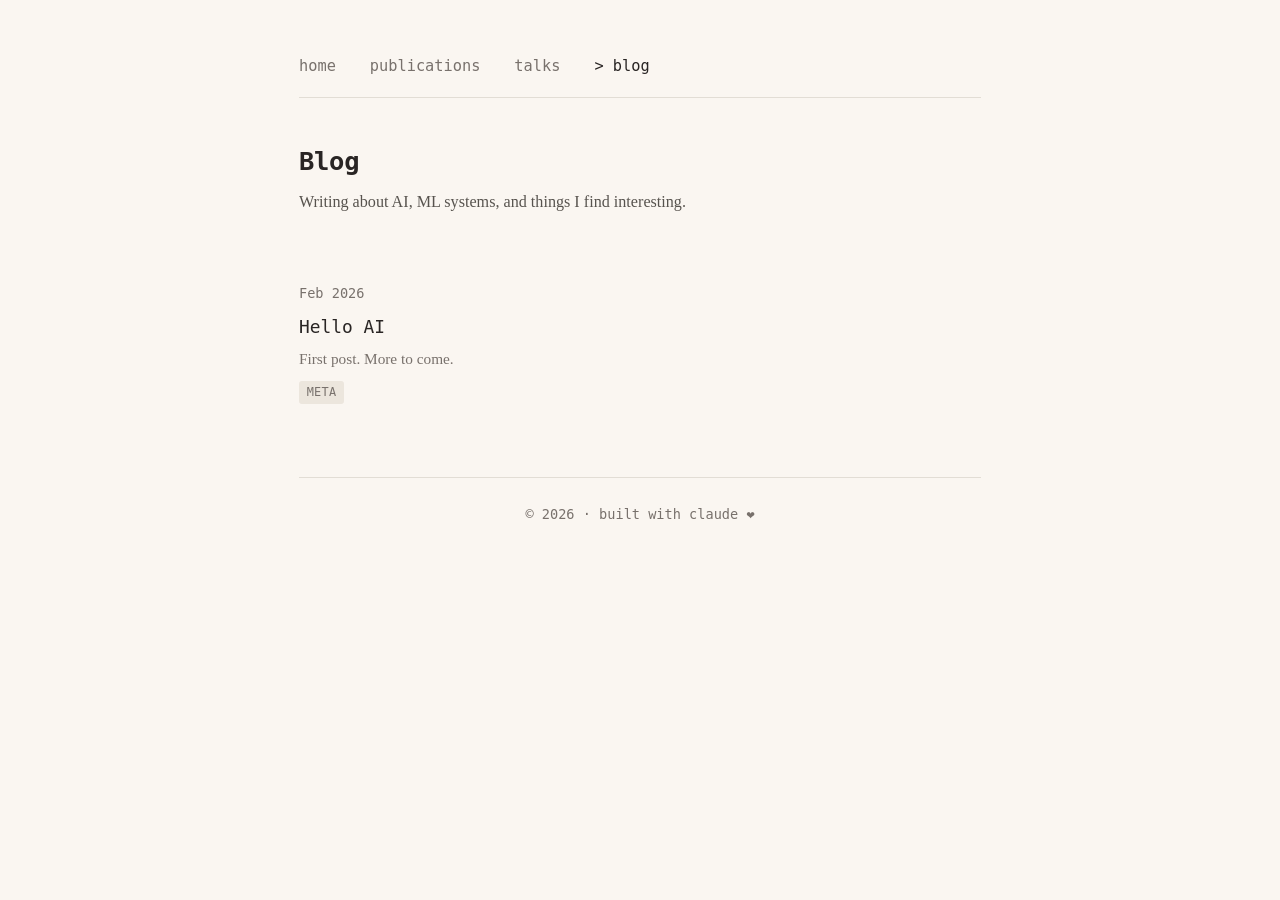
==== blog.html @ 95eef61a "Add personal professional website Plain HTML/CSS/JS site for GitHub Pages with: - Homepage with bio," ====
<!DOCTYPE html>
<html lang="en">
<head>
    <meta charset="UTF-8">
    <meta name="viewport" content="width=device-width, initial-scale=1.0">
    <title>Blog | Shubham Shukla</title>
    <meta name="description" content="Blog posts by Shubham Shukla on AI, ML, and building production systems.">
    <link rel="icon" type="image/png" href="favicons/favicon-96x96.png" sizes="96x96">
    <link rel="icon" type="image/svg+xml" href="favicons/favicon.svg">
    <link rel="shortcut icon" href="favicons/favicon.ico">
    <link rel="apple-touch-icon" sizes="180x180" href="favicons/apple-touch-icon.png">
    <link rel="manifest" href="favicons/site.webmanifest">
    <link rel="stylesheet" href="style.css">
</head>
<body>
    <div class="container">

        <!-- Navigation -->
        <nav>
            <ul>
                <li><a href="index.html">home</a></li>
                <li><a href="publications.html">publications</a></li>
                <li><a href="talks.html">talks</a></li>
                <li><a href="blog.html" class="active">blog</a></li>
            </ul>
        </nav>

        <!-- Page Header -->
        <div class="page-header">
            <h1>Blog</h1>
            <p class="tagline">Writing about AI, ML systems, and things I find interesting.</p>
        </div>

        <main class="blog-list">

            <article class="blog-post">
                <span class="post-date">Feb 2026</span>
                <h2><a href="posts/hello-ai.html">Hello AI</a></h2>
                <p class="post-excerpt">First post. More to come.</p>
                <div class="post-tags">
                    <span class="tag">meta</span>
                </div>
            </article>

        </main>

        <footer>
            &copy; 2026 &middot; built with claude ❤️
        </footer>

    </div>
</body>
</html>
---- style.css ----
/* ================================================
   Shubham Shukla — Personal Professional Site
   Claude-inspired warm dark theme
   ================================================ */

/* --- CSS Variables --- */
:root {
    --bg: #faf6f1;
    --bg-alt: #f0ebe4;
    --text: #292524;
    --text-muted: #78716c;
    --link: #b45309;
    --link-hover: #92400e;
    --border: #e2ddd5;
    --code-bg: #f0ebe4;
    --tag-bg: #ece6dd;
    --upcoming-bg: #ecfdf5;
    --upcoming-text: #047857;
}

/* --- Reset & Base --- */
*, *::before, *::after {
    margin: 0;
    padding: 0;
    box-sizing: border-box;
}

html {
    font-size: 17px;
    scroll-behavior: smooth;
}

body {
    font-family: 'IBM Plex Mono', 'SF Mono', 'Fira Code', 'Consolas', monospace;
    background-color: var(--bg);
    color: var(--text);
    line-height: 1.7;
    -webkit-font-smoothing: antialiased;
    -moz-osx-font-smoothing: grayscale;
}

/* --- Container --- */
.container {
    max-width: 750px;
    margin: 0 auto;
    padding: 3rem 2rem;
}

/* --- Navigation --- */
nav {
    border-bottom: 1px solid var(--border);
    padding-bottom: 1rem;
    margin-bottom: 2.5rem;
}

nav ul {
    list-style: none;
    display: flex;
    gap: 2rem;
}

nav a {
    font-size: 0.9rem;
    color: var(--text-muted);
    text-decoration: none;
    transition: color 0.2s;
    position: relative;
}

nav a:hover {
    color: var(--text);
}

nav a.active {
    color: var(--text);
}

nav a.active::before {
    content: '> ';
}

nav a.disabled {
    color: #c4bdb4;
    cursor: default;
    pointer-events: none;
}

/* --- Header --- */
header {
    margin-bottom: 3rem;
}

.header-content {
    display: flex;
    justify-content: space-between;
    align-items: flex-start;
    gap: 2rem;
}

.intro {
    flex: 1;
}

.intro h1 {
    font-size: 1.8rem;
    font-weight: 600;
    letter-spacing: -0.5px;
    margin-bottom: 0.3rem;
    color: var(--text);
}

.descriptor {
    font-size: 0.85rem;
    color: var(--text);
    font-weight: 500;
    margin-bottom: 1rem;
    line-height: 1.5;
}

.tagline {
    font-family: 'Georgia', 'Times New Roman', serif;
    font-size: 0.95rem;
    color: #57534e;
    line-height: 1.6;
    margin-bottom: 1.2rem;
}

.tagline p {
    margin: 0;
}

.cursor {
    animation: blink 1s step-end infinite;
}

@keyframes blink {
    50% { opacity: 0; }
}

.links {
    display: flex;
    flex-wrap: wrap;
    gap: 0.75rem;
    font-size: 0.85rem;
}

.links a {
    color: var(--text-muted);
    text-decoration: none;
    transition: color 0.2s;
}

.links a:hover {
    color: var(--link);
}

.links a::before {
    content: '[';
}

.links a::after {
    content: ']';
}

/* --- Portrait --- */
.portrait-container {
    flex-shrink: 0;
}

.portrait {
    width: 160px;
    height: 160px;
    border-radius: 50%;
    object-fit: cover;
    object-position: center 15%;
    filter: grayscale(20%);
    transition: filter 0.3s;
}

.portrait:hover {
    filter: grayscale(0%);
}

.portrait-placeholder {
    width: 140px;
    height: 140px;
    border-radius: 50%;
    background: #e7e0d8;
    border: 2px solid var(--border);
    display: flex;
    align-items: center;
    justify-content: center;
}

.portrait-placeholder svg {
    width: 60px;
    height: 60px;
    opacity: 0.3;
}

/* --- Callout --- */
.callout {
    font-family: 'Georgia', 'Times New Roman', serif;
    font-size: 0.9rem;
    color: var(--text-muted);
    margin-top: 1.5rem;
    line-height: 1.6;
    font-style: italic;
}

/* --- Section Headers --- */
.section-title {
    font-size: 1rem;
    font-weight: 500;
    color: var(--text-muted);
    letter-spacing: 1px;
    margin-bottom: 1.5rem;
}

/* --- About / Bio --- */
.about {
    margin-bottom: 3rem;
    border-bottom: 1px dotted var(--border);
    padding-bottom: 3rem;
}

.about p {
    font-family: 'Georgia', 'Times New Roman', serif;
    font-size: 1rem;
    line-height: 1.85;
    color: var(--text);
    margin-bottom: 1rem;
}

.about p:last-child {
    margin-bottom: 0;
}

.about a {
    color: var(--link);
    text-decoration: none;
    border-bottom: 1px solid transparent;
    transition: border-color 0.2s;
}

.about a:hover {
    border-bottom-color: var(--link);
}

/* --- News Section --- */
.news {
    margin-bottom: 3rem;
    border-bottom: 1px dotted var(--border);
    padding-bottom: 3rem;
}

.news-list {
    list-style: none;
}

.news-item {
    display: flex;
    gap: 1.5rem;
    padding: 0.4rem 0;
    font-size: 0.9rem;
    align-items: baseline;
}

.news-date {
    flex-shrink: 0;
    width: 70px;
    color: var(--text-muted);
    font-size: 0.85rem;
    text-align: right;
}

.news-text {
    flex: 1;
    color: var(--text);
}

.news-text a {
    color: var(--link);
    text-decoration: none;
}

.news-text a:hover {
    text-decoration: underline;
}

/* --- Upcoming Badge --- */
.badge-upcoming {
    display: inline-block;
    font-size: 0.7rem;
    padding: 0.15rem 0.5rem;
    border-radius: 3px;
    background: var(--upcoming-bg);
    color: var(--upcoming-text);
    letter-spacing: 0.5px;
    text-transform: uppercase;
    margin-left: 0.5rem;
    vertical-align: middle;
}

/* --- Service/Review Section --- */
.service {
    margin-bottom: 3rem;
    border-bottom: 1px dotted var(--border);
    padding-bottom: 3rem;
}

.service-group {
    margin-bottom: 1rem;
}

.service-label {
    font-size: 0.85rem;
    color: var(--text-muted);
    margin-bottom: 0.3rem;
}

.service-content {
    font-size: 0.9rem;
    color: var(--text);
    line-height: 1.6;
}

.service-content a {
    color: var(--link);
    text-decoration: none;
}

.service-content a:hover {
    text-decoration: underline;
}

/* --- Papers / Publications --- */
.papers {
    margin-bottom: 3rem;
}

.paper {
    display: flex;
    gap: 1.5rem;
    padding: 1rem 0;
    border-bottom: 1px dotted var(--border);
    align-items: baseline;
}

.paper:last-child {
    border-bottom: none;
}

.paper .year {
    flex-shrink: 0;
    width: 50px;
    text-align: right;
    font-size: 0.85rem;
    color: var(--text-muted);
}

.paper-content {
    flex: 1;
}

.paper-title {
    font-size: 0.95rem;
    color: var(--text);
    text-decoration: none;
    line-height: 1.5;
    display: block;
    margin-bottom: 0.3rem;
}

.paper-title:hover {
    color: var(--link);
}

.paper-authors {
    font-size: 0.8rem;
    color: var(--text-muted);
    margin-bottom: 0.3rem;
}

.paper-meta {
    font-size: 0.8rem;
    color: var(--text-muted);
    display: flex;
    flex-wrap: wrap;
    align-items: baseline;
    gap: 0.5rem;
}

.paper-venue {
    font-style: italic;
}

.paper-badge {
    display: inline-block;
    font-size: 0.7rem;
    padding: 0.1rem 0.45rem;
    border-radius: 3px;
    background: #fef3c7;
    color: #92400e;
    letter-spacing: 0.3px;
}

.paper-links {
    font-size: 0.8rem;
}

.paper-links a {
    color: var(--text-muted);
    text-decoration: none;
    transition: color 0.2s;
}

.paper-links a:hover {
    color: var(--link);
}

.paper-links a::before {
    content: '[';
}

.paper-links a::after {
    content: ']';
}

.paper-links .sep {
    color: #d6d0c8;
    margin: 0 0.15rem;
}

.paper-note {
    font-size: 0.75rem;
    color: #a8a29e;
    font-style: italic;
    margin-top: 0.2rem;
}

.all-papers {
    text-align: right;
    margin-top: 1.5rem;
    font-size: 0.85rem;
}

.all-papers a {
    color: var(--text-muted);
    text-decoration: none;
    transition: color 0.2s;
}

.all-papers a:hover {
    color: var(--link);
}

/* --- Talks --- */
.talks {
    margin-bottom: 3rem;
}

.talk {
    display: flex;
    gap: 1.5rem;
    padding: 1rem 0;
    border-bottom: 1px dotted var(--border);
    align-items: baseline;
}

.talk:last-child {
    border-bottom: none;
}

.talk .date {
    flex-shrink: 0;
    width: 80px;
    text-align: right;
    font-size: 0.85rem;
    color: var(--text-muted);
}

.talk-content {
    flex: 1;
}

.talk-event {
    font-size: 0.95rem;
    color: var(--text);
    margin-bottom: 0.25rem;
}

.talk-topic {
    font-family: 'Georgia', 'Times New Roman', serif;
    font-size: 0.9rem;
    color: var(--text-muted);
    font-style: italic;
    margin-bottom: 0.3rem;
}

.talk-role {
    display: inline-block;
    font-size: 0.7rem;
    padding: 0.15rem 0.5rem;
    border-radius: 3px;
    letter-spacing: 0.5px;
    text-transform: uppercase;
    font-weight: 500;
}

.role-moderator {
    background: #fef3c7;
    color: #92400e;
}

.role-speaker {
    background: #ecfdf5;
    color: #047857;
}

.role-panelist {
    background: #fce7f3;
    color: #9d174d;
}

/* --- Footer --- */
footer {
    margin-top: 3rem;
    padding-top: 1.5rem;
    border-top: 1px solid var(--border);
    text-align: center;
    font-size: 0.8rem;
    color: var(--text-muted);
}

/* --- Generic link styling --- */
a {
    color: var(--link);
}

/* --- Page header for sub-pages --- */
.page-header {
    margin-bottom: 2.5rem;
}

.page-header h1 {
    font-size: 1.5rem;
    font-weight: 600;
    letter-spacing: -0.3px;
    margin-bottom: 0.3rem;
}

.page-header .tagline {
    margin-bottom: 0;
}

/* --- Blog List --- */
.blog-list {
    margin-bottom: 3rem;
}

.blog-post {
    padding: 1.25rem 0;
    border-bottom: 1px dotted var(--border);
}

.blog-post:last-child {
    border-bottom: none;
}

.post-date {
    font-size: 0.8rem;
    color: var(--text-muted);
}

.blog-post h2 {
    font-size: 1.05rem;
    font-weight: 500;
    margin: 0.25rem 0;
}

.blog-post h2 a {
    color: var(--text);
    text-decoration: none;
    transition: color 0.2s;
}

.blog-post h2 a:hover {
    color: var(--link);
}

.post-excerpt {
    font-family: 'Georgia', 'Times New Roman', serif;
    font-size: 0.9rem;
    color: var(--text-muted);
    margin-bottom: 0.5rem;
}

.post-tags {
    display: flex;
    gap: 0.5rem;
}

.tag {
    font-size: 0.7rem;
    padding: 0.1rem 0.45rem;
    border-radius: 3px;
    background: var(--tag-bg);
    color: var(--text-muted);
    letter-spacing: 0.3px;
    text-transform: uppercase;
}

/* --- Blog Post Page --- */
.post-header {
    margin-bottom: 2rem;
}

.back-link {
    font-size: 0.85rem;
    color: var(--text-muted);
    text-decoration: none;
    display: inline-block;
    margin-bottom: 1.5rem;
    transition: color 0.2s;
}

.back-link:hover {
    color: var(--link);
}

.post-header h1 {
    font-size: 1.5rem;
    font-weight: 600;
    letter-spacing: -0.3px;
    margin-bottom: 0.5rem;
}

.post-meta {
    font-size: 0.85rem;
    color: var(--text-muted);
}

.post-content {
    margin-bottom: 3rem;
}

.post-content p {
    font-family: 'Georgia', 'Times New Roman', serif;
    font-size: 1rem;
    line-height: 1.85;
    color: var(--text);
    margin-bottom: 1rem;
}

.post-content h2 {
    font-size: 1.1rem;
    font-weight: 600;
    margin: 2rem 0 1rem;
}

.post-content a {
    color: var(--link);
    text-decoration: none;
    border-bottom: 1px solid transparent;
    transition: border-color 0.2s;
}

.post-content a:hover {
    border-bottom-color: var(--link);
}

/* --- Responsive --- */
@media (max-width: 600px) {
    html {
        font-size: 15px;
    }

    .container {
        padding: 2rem 1.5rem;
    }

    nav ul {
        gap: 1rem;
    }

    .header-content {
        flex-direction: column-reverse;
        align-items: center;
        text-align: center;
    }

    .intro h1 {
        font-size: 1.5rem;
    }

    .links {
        justify-content: center;
    }

    .portrait, .portrait-placeholder {
        width: 120px;
        height: 120px;
    }

    .about, .news, .service, .papers, .talks {
        margin-bottom: 2rem;
        padding-bottom: 2rem;
    }

    .paper {
        flex-direction: column;
        gap: 0.25rem;
    }

    .paper .year {
        text-align: left;
        width: auto;
    }

    .talk {
        flex-direction: column;
        gap: 0.25rem;
    }

    .talk .date {
        text-align: left;
        width: auto;
    }

    .news-item {
        flex-direction: column;
        gap: 0.2rem;
    }

    .news-date {
        text-align: left;
        width: auto;
    }
}
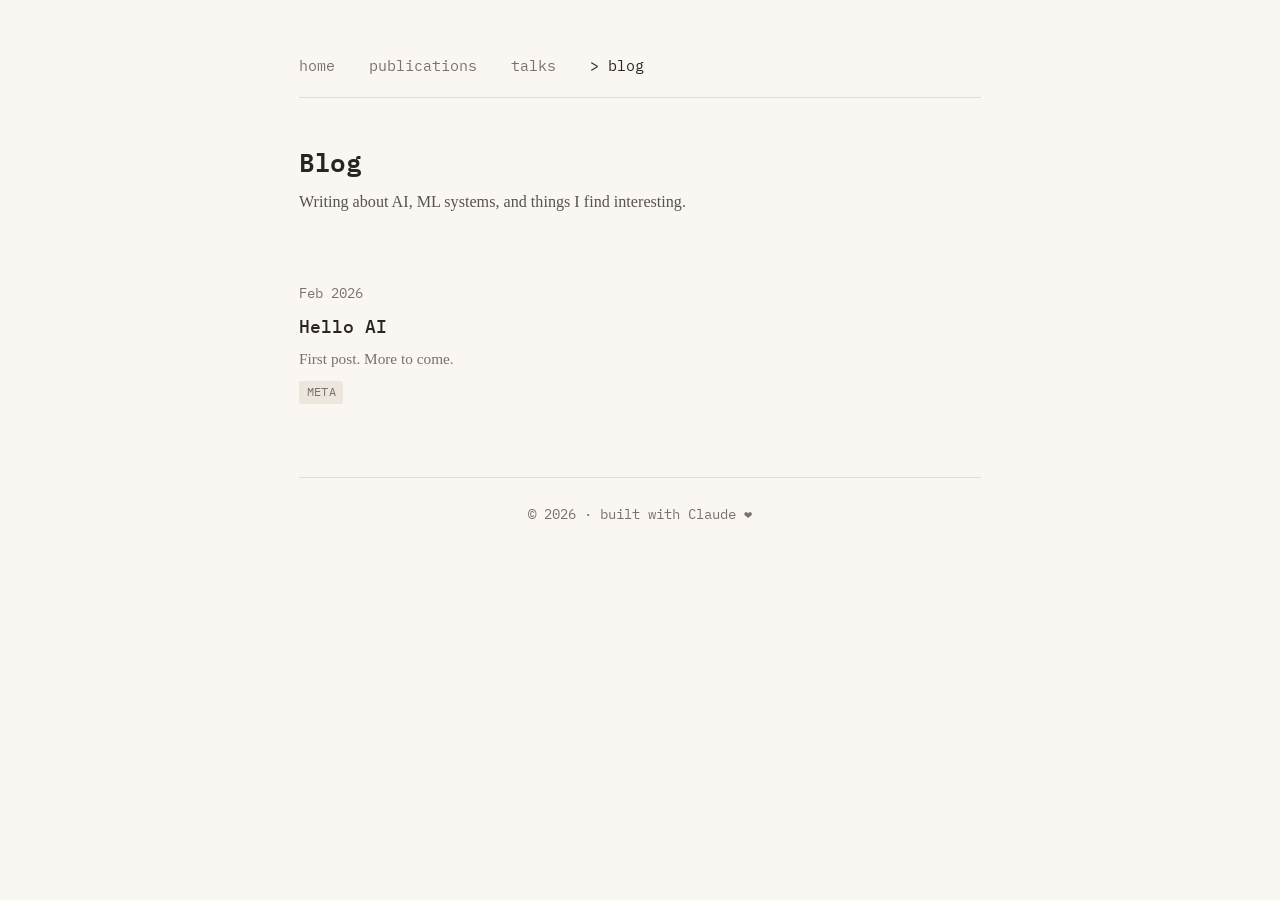
==== commit c6241a0a: "Reposition homepage around building and evaluating AI agents - Rewrite descriptor, tagline, callout " ====
--- a/blog.html
+++ b/blog.html
@@ -10,7 +10,18 @@
     <link rel="shortcut icon" href="favicons/favicon.ico">
     <link rel="apple-touch-icon" sizes="180x180" href="favicons/apple-touch-icon.png">
     <link rel="manifest" href="favicons/site.webmanifest">
+    <link rel="preconnect" href="https://fonts.googleapis.com">
+    <link rel="preconnect" href="https://fonts.gstatic.com" crossorigin>
+    <link rel="stylesheet" href="https://fonts.googleapis.com/css2?family=IBM+Plex+Mono:ital,wght@0,400;0,500;0,600;1,400&display=swap">
     <link rel="stylesheet" href="style.css">
+    <!-- Google tag (gtag.js) -->
+    <script async src="https://www.googletagmanager.com/gtag/js?id=G-W799XXLWF4"></script>
+    <script>
+      window.dataLayer = window.dataLayer || [];
+      function gtag(){dataLayer.push(arguments);}
+      gtag('js', new Date());
+      gtag('config', 'G-W799XXLWF4');
+    </script>
 </head>
 <body>
     <div class="container">
@@ -45,7 +56,7 @@
         </main>
 
         <footer>
-            &copy; 2026 &middot; built with claude ❤️
+            &copy; 2026 &middot; built with Claude ❤️
         </footer>
 
     </div>
--- a/style.css
+++ b/style.css
@@ -137,6 +137,12 @@
     50% { opacity: 0; }
 }
 
+@media (prefers-reduced-motion: reduce) {
+    .cursor {
+        animation: none;
+    }
+}
+
 .links {
     display: flex;
     flex-wrap: wrap;
@@ -337,6 +343,8 @@
 /* --- Papers / Publications --- */
 .papers {
     margin-bottom: 3rem;
+    border-bottom: 1px dotted var(--border);
+    padding-bottom: 3rem;
 }
 
 .paper {
@@ -434,7 +442,7 @@
 
 .paper-note {
     font-size: 0.75rem;
-    color: #a8a29e;
+    color: var(--text-muted);
     font-style: italic;
     margin-top: 0.2rem;
 }
@@ -523,6 +531,12 @@
     color: #9d174d;
 }
 
+/* --- Last section before the footer --- */
+main > section:last-child {
+    border-bottom: none;
+    padding-bottom: 0;
+}
+
 /* --- Footer --- */
 footer {
     margin-top: 3rem;
